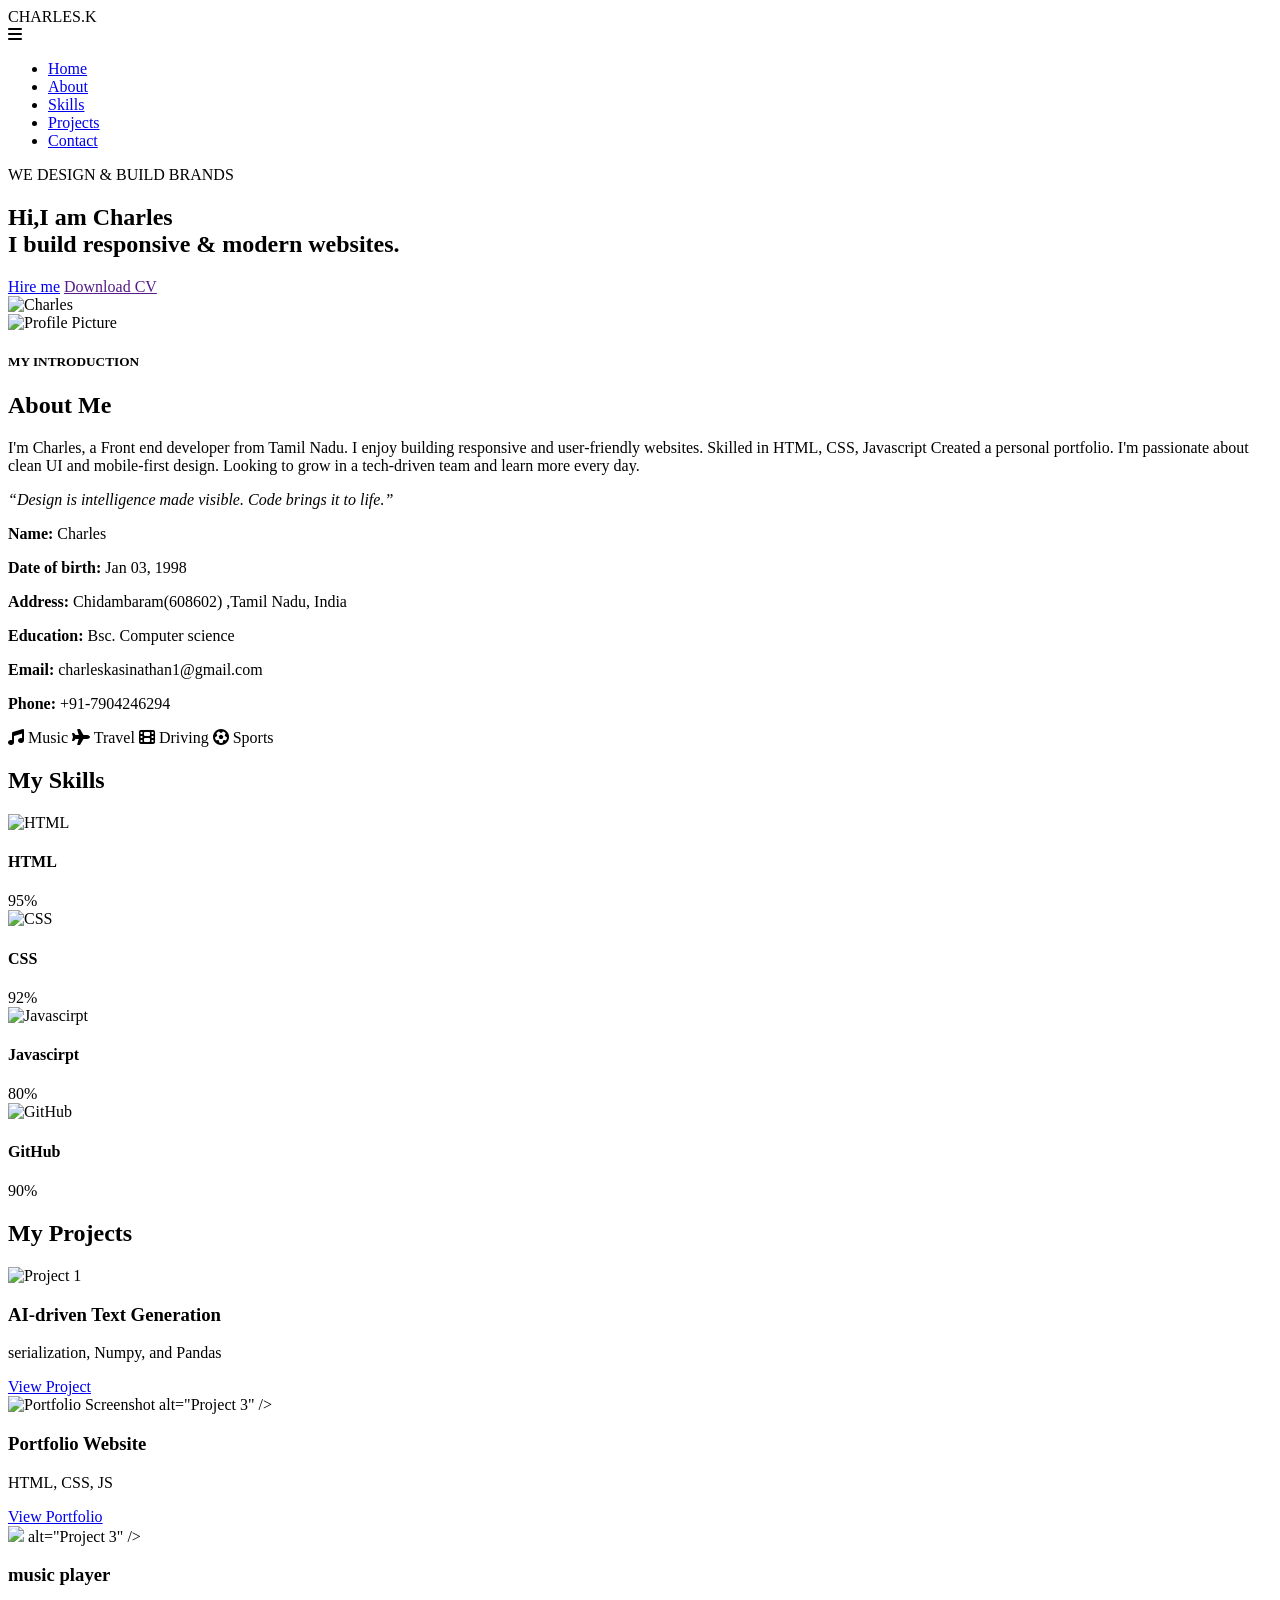
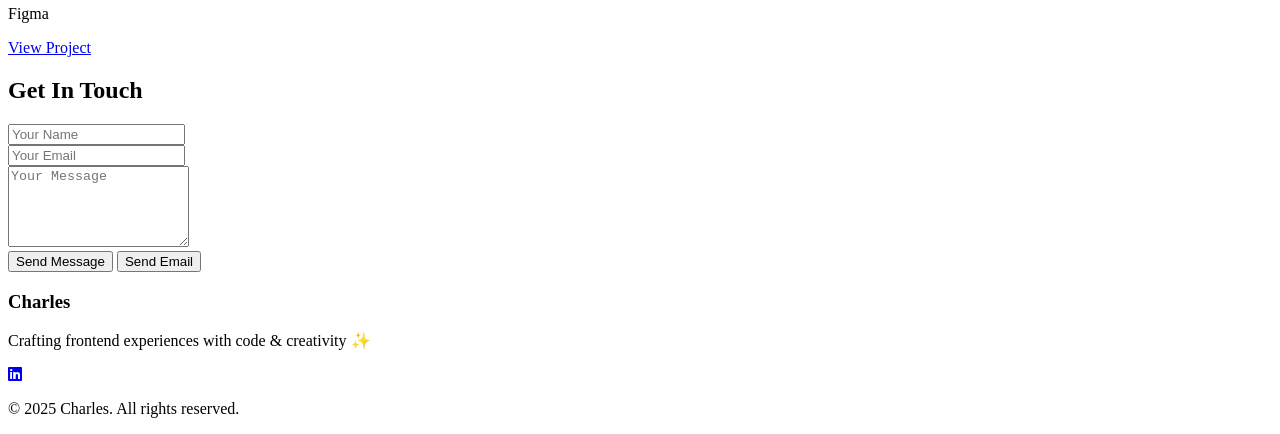
==== photo.html @ 7edde3dd "first commit" ====
<!DOCTYPE html>
<html lang="en">

<head>
    <meta charset="UTF-8" />
    <meta name="viewport" content="width=device-width, initial-scale=1.0" />
    <title>K.CHARLES | Portfolio</title>
    <link rel="stylesheet" href="../../task(31.10.25)/ass/sty.css" />
    <link rel="stylesheet" href="https://cdnjs.cloudflare.com/ajax/libs/font-awesome/6.5.0/css/all.min.css" />
    <link href="https://fonts.googleapis.com/css2?family=Poppins:wght@400;600;700&display=swap" rel="stylesheet" />
</head>

<body>
    <!-- Navbar -->
    <nav class="navbar">
        <div class="logo">CHARLES.K</div>
        <input type="checkbox" id="menu-toggle" hidden>
        <label for="menu-toggle" class="menu-icon"><i class="fas fa-bars"></i></label>
        <ul class="nav-links">
            <li><a href="#">Home</a></li>
            <li><a href="#about">About</a></li>
            <li><a href="#skills">Skills</a></li>
            <li><a href="#projects">Projects</a></li>
            <li><a href="#contact">Contact</a></li>
        </ul>
    </nav>

    <!-- Hero Section -->
    <div id="particles-js">
        <section class="hero">
            <div class="hero-left">
                <p class="tagline">WE DESIGN & BUILD BRANDS</p>
                <h1>Hi,I am <span>Charles</span> <br>I build responsive & modern websites.</h1>
                <div class="buttons">
                    <a href="#" class="btn primary">Hire me</a>
                    <a href="" class="btn outline" download>Download CV</a>
                </div>
            </div>
            <div class="hero-right">
                <div class="bg-skew"></div>
                <img src="../../task(31.10.25)/ass/charles image.jpg" class="img-fluid" alt="Charles" /> 

            </div>
        </section>
    </div>


    <!-- About Section -->
    <section id="about" class="about-section">
        <div class="container">
            <div class="about-grid">
                <div class="about-img">
                    <img src="../../task(31.10.25)/ass/image charles 2.jpg" alt="Profile Picture">
                </div>
                <div class="about-content">
                    <h5 class="section-subtitle">MY INTRODUCTION</h5>
                    <h2>About Me</h2>
                    <p>
                        I'm Charles, a Front end developer from Tamil Nadu.
                        I enjoy building responsive and user-friendly websites.
                        Skilled in HTML, CSS, Javascript Created a  personal portfolio.
                        I'm passionate about clean UI and mobile-first design.
                        Looking to grow in a tech-driven team and learn more every day.
                    </p>

                    <p><em>“Design is intelligence made visible. Code brings it to life.”</em></p>


                    <div class="about-details">
                        <p><strong>Name:</strong> Charles</p>
                        <p><strong>Date of birth:</strong> Jan 03, 1998</p>
                        <p><strong>Address:</strong> Chidambaram(608602) ,Tamil Nadu, India</p>
                        <p><strong>Education:</strong> Bsc. Computer science  </p>
                        <p><strong>Email:</strong> charleskasinathan1@gmail.com</p>
                        <p><strong>Phone:</strong> +91-7904246294</p>
                    </div>
                    <div class="interests">
                        <span><i class="fas fa-music"></i> Music</span>
                        <span><i class="fas fa-plane"></i> Travel</span>
                        <span><i class="fas fa-film"></i> Driving</span>
                        <span><i class="fas fa-futbol"></i> Sports</span>
                    </div>
                </div>
            </div>
        </div>
    </section>

    <section id="skills" class="skills-section">
        <h2>My Skills</h2>
        <div class="skills-slider">
            <div class="skills-track">
                
                <div class="skill-card">
                    <img src="../../task(31.10.25)/ass/html.image.jpg" class="skill-icon" alt="HTML" />
                    <h4>HTML</h4>
                    <div class="level-label">95%</div>
                </div>
                <div class="skill-card">
                    <img src="../../task(31.10.25)/ass/css.image.jpg" class="skill-icon" alt="CSS" />
                    <h4>CSS</h4>
                    <div class="level-label">92%</div>
                </div>
                <div class="skill-card">
                    <img src="../../task(31.10.25)/ass/js.image.jpg" class="skill-icon" alt="Javascirpt" />
                    <h4>Javascirpt</h4>
                    <div class="level-label">80%</div>
                </div>
                

                <div class="skill-card">
                    <img src="../../task(31.10.25)/ass/git,image.jpg" class="skill-icon" alt="GitHub" />
                    <h4>GitHub</h4>
                    <div class="level-label">90%</div>
                </div>

               
            </div>
        </div>
    </section>


    <!-- Project card -->

    <section id="projects" class="projects-section">
        <h2 class="section-title">My Projects</h2>
        <div class="projects-grid">
            <div class="project-card">
                <img src="project.png".png" alt="Project 1" />
                <div class="project-info">
                    <h3>AI-driven Text Generation </h3>
                    <p>serialization, Numpy, and Pandas </p>
                    <a href="https://ieeexplore.ieee.org/document/10800989" target="_blank">View Project</a>
                </div>
            </div>

            

            <div class="project-card">
                <img src="portfolio profile img.png" alt="Portfolio Screenshot">
                 alt="Project 3" />
                <div class="project-info">
                    <h3>Portfolio Website</h3>
                    <p>HTML, CSS, JS</p>
                    <a href="https://pradeeshsakthi135.github.io/Portfolio/" target="_blank">View Portfolio</a>
                </div>
            </div>

            <div class="project-card">
                <img src="figma project img.png"> alt="Project 3" />
                <div class="project-info">
                    <h3>music player</h3>
                    <p>Figma</p>
                    <a href="https://www.figma.com/design/TR00CKilQYdXGv19LBmmJM/Music-world?node-id=2-31&p=f&t=9NGuLvWdomnLvUGE-0" target="_blank">
                    View Project</a>
                </div>
            </div>


            <!-- Add more cards if needed -->
        </div>
    </section>

    <!-- contact -->
    <section id="contact" class="contact-section">
        <div class="container">
            <h2 class="section-title">Get In Touch</h2>

            <form class="contact-form" onsubmit="handleFormSubmit(event)">
                <div class="form-group">
                    <input type="text" id="name" name="name" placeholder="Your Name" required />
                </div>
                <div class="form-group">
                    <input type="email" id="email" name="email" placeholder="Your Email" required />
                </div>
                <div class="form-group">
                    <textarea rows="5" id="message" name="message" placeholder="Your Message" required></textarea>
                </div>
                <div class="button-group">
                    <button type="button" class="btn primary" onclick="sendWhatsApp()">Send Message</button>
                    <button type="submit" class="btn outline">Send Email</button>
                </div>
            </form>
        </div>
    </section>

    <!-- Footer -->

    <footer class="footer">
        <div class="footer-container">
            <h3>Charles</h3>
            <p>Crafting frontend experiences with code & creativity ✨</p>
            <div class="social-icons">
                
                </a>

                <a href="https://github.com/charleskasinathan1" target="_blank"><i
                        class="fab fa-linkedin"></i></a>
               

            </div>
            <p class="copyright">© 2025 Charles. All rights reserved.</p>
        </div>
    </footer>

    </section>







    <script src="https://unpkg.com/scrollreveal"></script>
    <script>
        ScrollReveal().reveal('.hero-left', { origin: 'left', distance: '50px', duration: 1000, delay: 300 });
        ScrollReveal().reveal('.hero-right', { origin: 'right', distance: '50px', duration: 1000, delay: 500 });
        ScrollReveal().reveal('.navbar', { origin: 'top', distance: '20px', duration: 800, delay: 200 });
        ScrollReveal().reveal('.about-img', { origin: 'left', distance: '50px', duration: 1000, delay: 200 });
        ScrollReveal().reveal('.about-content', { origin: 'right', distance: '50px', duration: 1000, delay: 300 });

        function sendWhatsApp() {
            const name = document.getElementById("name").value.trim();
            const email = document.getElementById("email").value.trim();
            const message = document.getElementById("message").value.trim();

            const text = `Name: ${name}%0AEmail: ${email}%0AMessage: ${message}`;
            const phone = "916374023707"; // ← Replace with your number
            const link = `https://wa.me/${phone}?text=${text}`;

            window.open(link, "_blank");
        }

        function handleFormSubmit(event) {
            event.preventDefault();
            const form = event.target;

            // Replace this with your FormSubmit endpoint
            const formAction = "https://formsubmit.co/rameshkannan24.in@gmail.com";

            const formData = new FormData(form);
            fetch(formAction, {
                method: "POST",
                body: formData,
            })
                .then(() => {
                    alert("Email sent successfully!");
                    form.reset();
                })
                .catch(() => {
                    alert("Failed to send email.");
                });
        }
    </script>
</body>

</html>
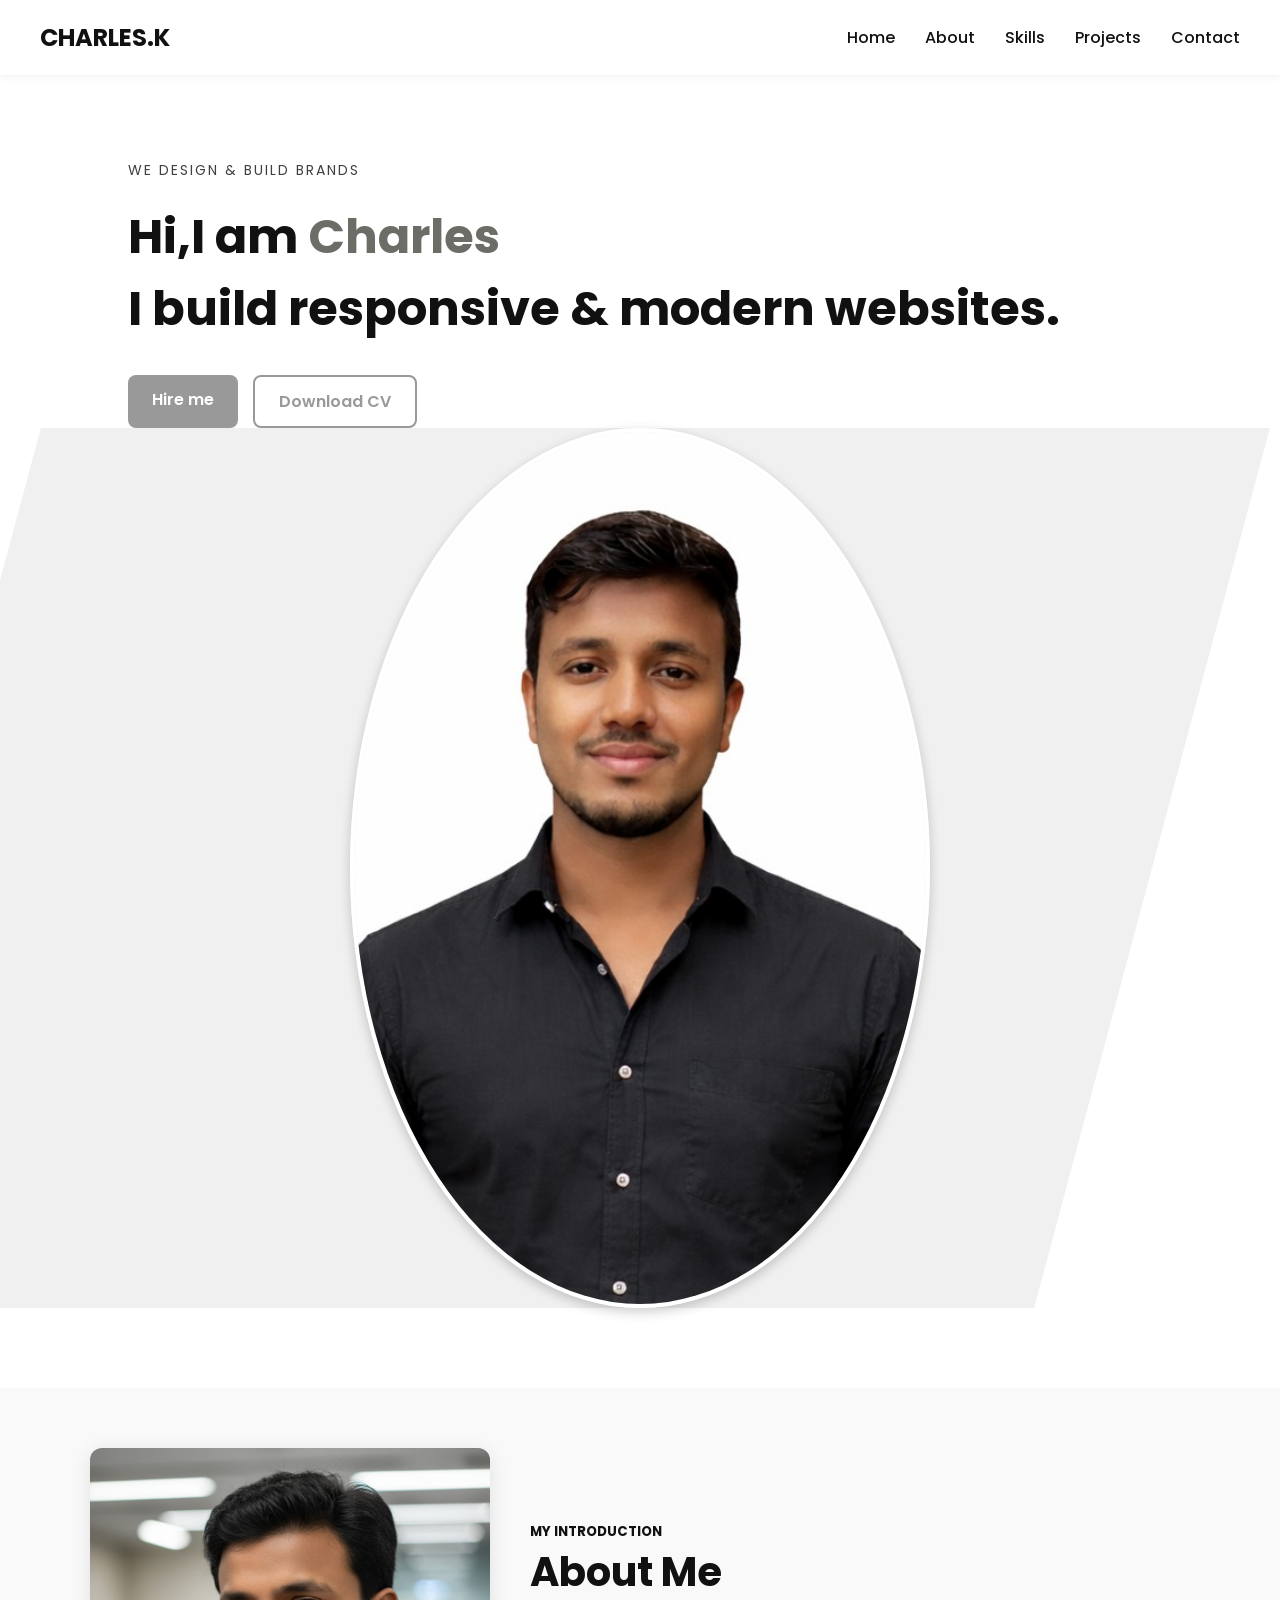
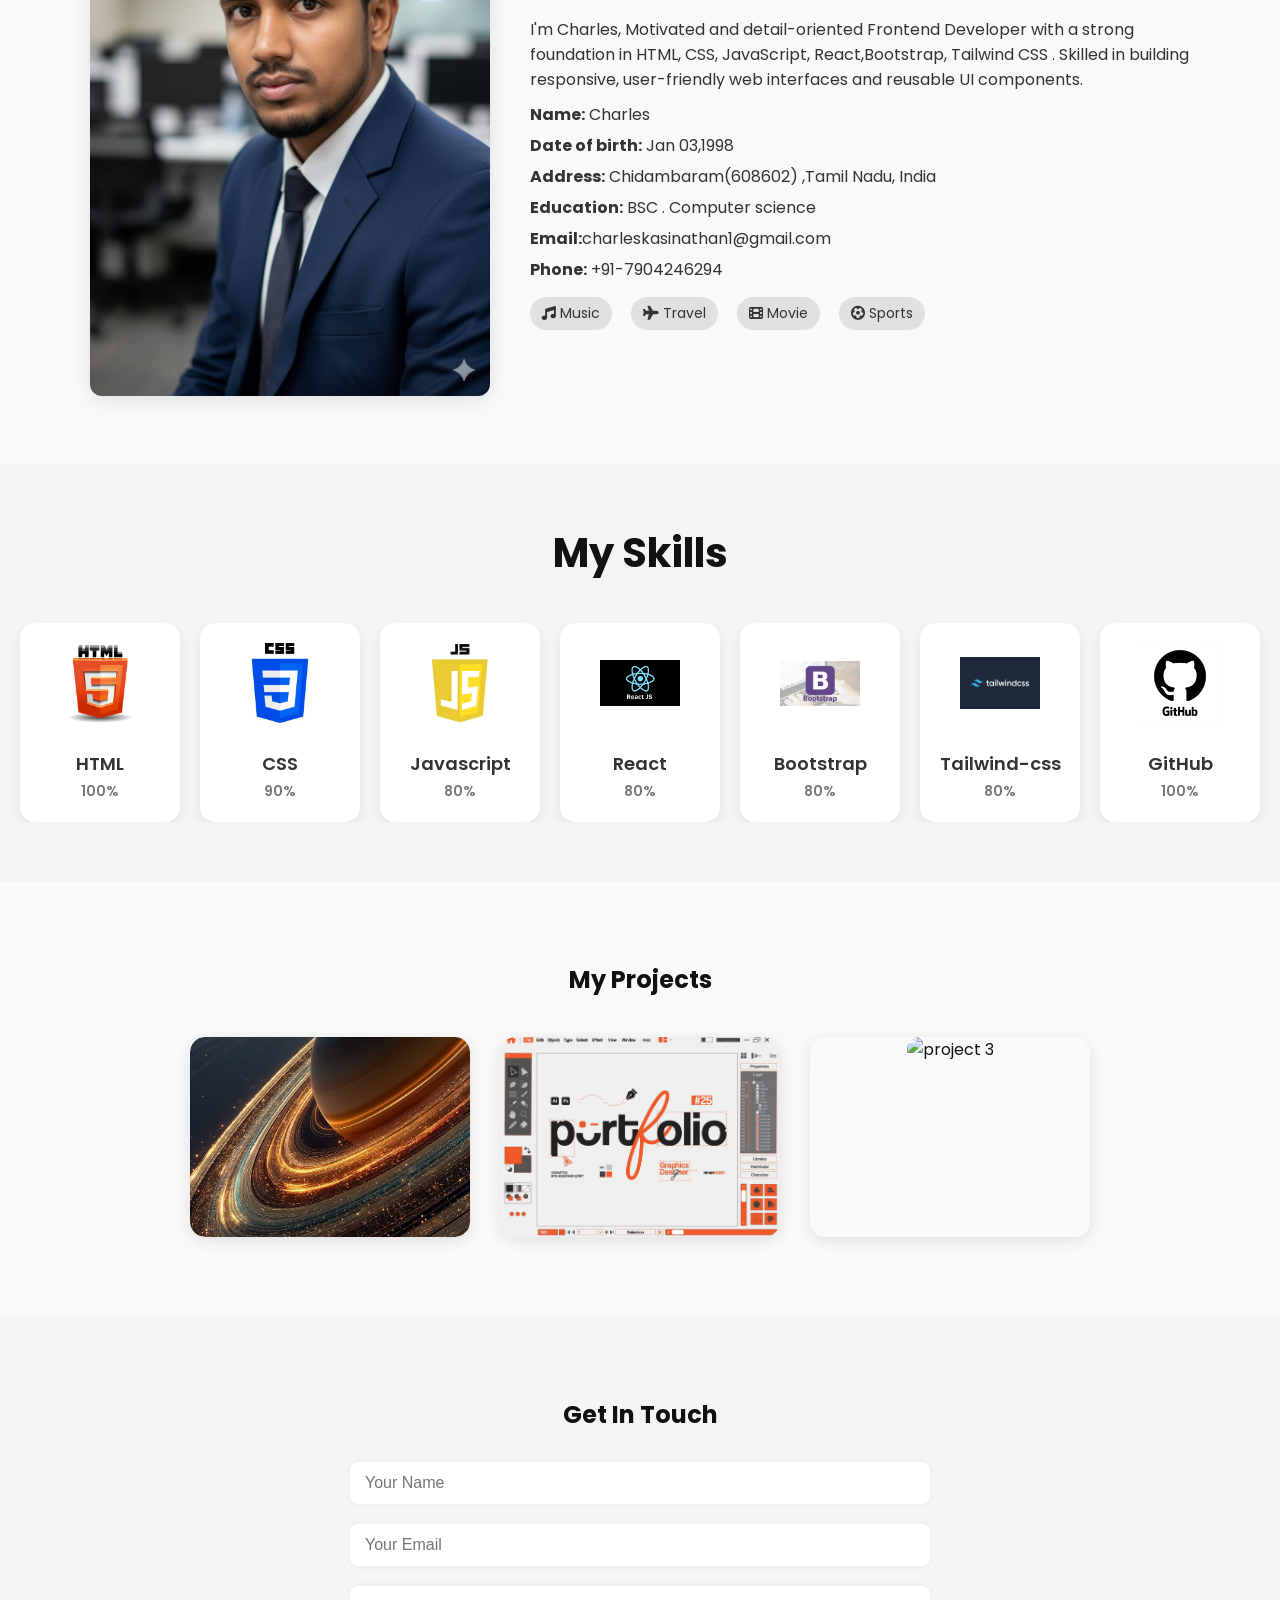
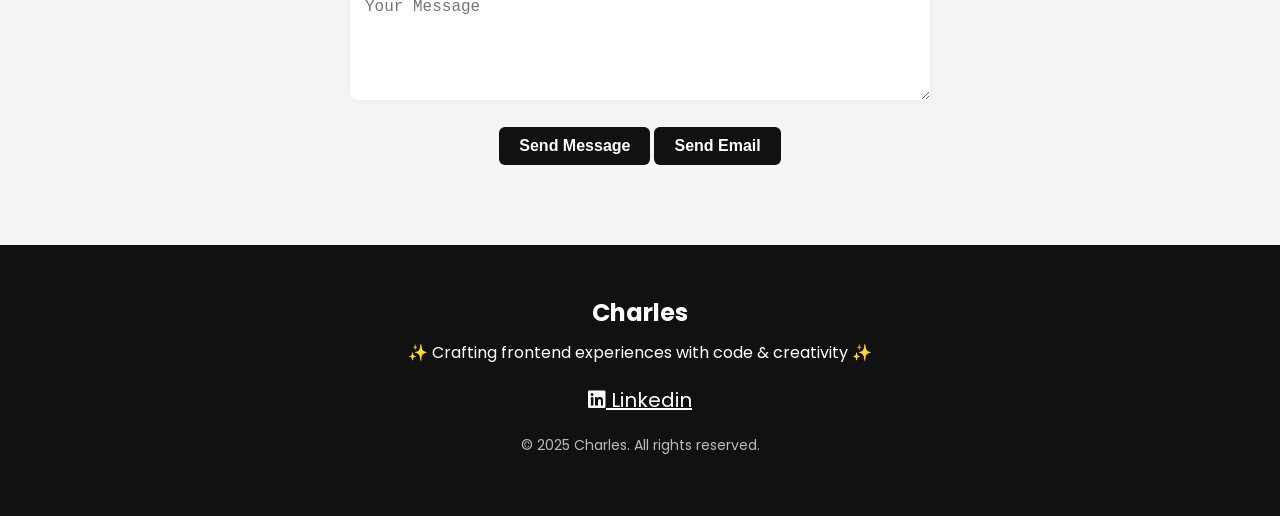
==== commit ca667d76: "first commit" ====
--- a/photo.html
+++ b/photo.html
@@ -4,8 +4,8 @@
 <head>
     <meta charset="UTF-8" />
     <meta name="viewport" content="width=device-width, initial-scale=1.0" />
-    <title>K.CHARLES | Portfolio</title>
-    <link rel="stylesheet" href="../../task(31.10.25)/ass/sty.css" />
+    <title>CHARLES | Portfolio</title>
+    <link rel="stylesheet" href="sty.css" />
     <link rel="stylesheet" href="https://cdnjs.cloudflare.com/ajax/libs/font-awesome/6.5.0/css/all.min.css" />
     <link href="https://fonts.googleapis.com/css2?family=Poppins:wght@400;600;700&display=swap" rel="stylesheet" />
 </head>
@@ -33,12 +33,12 @@
                 <h1>Hi,I am <span>Charles</span> <br>I build responsive & modern websites.</h1>
                 <div class="buttons">
                     <a href="#" class="btn primary">Hire me</a>
-                    <a href="" class="btn outline" download>Download CV</a>
+                    <a href="ass/charles resume.pdf" class="btn outline" download>Download CV</a>
                 </div>
             </div>
             <div class="hero-right">
                 <div class="bg-skew"></div>
-                <img src="../../task(31.10.25)/ass/charles image.jpg" class="img-fluid" alt="Charles" /> 
+                <img src="ass/charles.img 123.jpg" alt="Charles" /> 
 
             </div>
         </section>
@@ -50,68 +50,95 @@
         <div class="container">
             <div class="about-grid">
                 <div class="about-img">
-                    <img src="../../task(31.10.25)/ass/image charles 2.jpg" alt="Profile Picture">
+                    <img src="ass/image charles 2.jpg" alt="Profile Picture">
                 </div>
                 <div class="about-content">
                     <h5 class="section-subtitle">MY INTRODUCTION</h5>
                     <h2>About Me</h2>
                     <p>
-                        I'm Charles, a Front end developer from Tamil Nadu.
-                        I enjoy building responsive and user-friendly websites.
-                        Skilled in HTML, CSS, Javascript Created a  personal portfolio.
-                        I'm passionate about clean UI and mobile-first design.
-                        Looking to grow in a tech-driven team and learn more every day.
+                        I'm Charles, Motivated and detail-oriented Frontend Developer with a strong
+                         foundation in HTML, CSS, JavaScript, React,Bootstrap,
+                         Tailwind CSS . Skilled in building responsive,
+                          user-friendly web interfaces and reusable UI components.
                     </p>
 
-                    <p><em>“Design is intelligence made visible. Code brings it to life.”</em></p>
+                    
 
 
                     <div class="about-details">
                         <p><strong>Name:</strong> Charles</p>
-                        <p><strong>Date of birth:</strong> Jan 03, 1998</p>
+                        <p><strong>Date of birth:</strong> Jan 03,1998</p>
                         <p><strong>Address:</strong> Chidambaram(608602) ,Tamil Nadu, India</p>
-                        <p><strong>Education:</strong> Bsc. Computer science  </p>
-                        <p><strong>Email:</strong> charleskasinathan1@gmail.com</p>
+                        <p><strong>Education:</strong> BSC . Computer science </p>
+                        <p><strong>Email:</strong>charleskasinathan1@gmail.com
+</p>
                         <p><strong>Phone:</strong> +91-7904246294</p>
                     </div>
                     <div class="interests">
                         <span><i class="fas fa-music"></i> Music</span>
                         <span><i class="fas fa-plane"></i> Travel</span>
-                        <span><i class="fas fa-film"></i> Driving</span>
+                        <span><i class="fas fa-film"></i> Movie</span>
                         <span><i class="fas fa-futbol"></i> Sports</span>
                     </div>
                 </div>
             </div>
         </div>
     </section>
-
+    
     <section id="skills" class="skills-section">
         <h2>My Skills</h2>
         <div class="skills-slider">
             <div class="skills-track">
                 
-                <div class="skill-card">
-                    <img src="../../task(31.10.25)/ass/html.image.jpg" class="skill-icon" alt="HTML" />
+                
+                <div class="skill-card">
+                    <img src="ass/html.image.jpg" class="skill-icon" alt="HTML" />
                     <h4>HTML</h4>
-                    <div class="level-label">95%</div>
-                </div>
-                <div class="skill-card">
-                    <img src="../../task(31.10.25)/ass/css.image.jpg" class="skill-icon" alt="CSS" />
+                    <div class="level-label">100%</div>
+                </div>
+                <div class="skill-card">
+                    <img src="ass/css.image.jpg" class="skill-icon" alt="CSS" />
                     <h4>CSS</h4>
-                    <div class="level-label">92%</div>
-                </div>
-                <div class="skill-card">
-                    <img src="../../task(31.10.25)/ass/js.image.jpg" class="skill-icon" alt="Javascirpt" />
-                    <h4>Javascirpt</h4>
-                    <div class="level-label">80%</div>
-                </div>
-                
-
-                <div class="skill-card">
-                    <img src="../../task(31.10.25)/ass/git,image.jpg" class="skill-icon" alt="GitHub" />
+                    <div class="level-label">90%</div>
+                </div>
+
+                <div class="skill-card">
+                    <img src="ass/js.image.jpg" class="skill-icon" alt="Javascript"/>
+                    <h4>Javascript</h4>
+                    <div class="level-label">80%</div>
+                </div>
+
+                <div class="skill-card">
+                    <img src="ass/react.image.jpg" class="skill-icon" alt="React"/>
+                    <h4>React</h4>
+                    <div class="level-label">80%</div>
+                </div>
+
+                
+                <div class="skill-card">
+                    <img src="ass/boost.ime.jpg" class="skill-icon" alt="Bootstrap"/>
+                    <h4>Bootstrap</h4>
+                    <div class="level-label">80%</div>
+                </div>
+
+
+                <div class="skill-card">
+                    <img src="ass/tail 2.img" class="skill-icon" alt="Tailwind-css"/>
+                    <h4>Tailwind-css</h4>
+                    <div class="level-label">80%</div>
+                </div>
+
+                
+
+                <div class="skill-card">
+                    <img src="ass/git,image.jpg" class="skill-icon" alt="GitHub" />
                     <h4>GitHub</h4>
-                    <div class="level-label">90%</div>
-                </div>
+                    <div class="level-label">100%</div>
+                </div>
+
+
+             
+
 
                
             </div>
@@ -125,35 +152,38 @@
         <h2 class="section-title">My Projects</h2>
         <div class="projects-grid">
             <div class="project-card">
-                <img src="project.png".png" alt="Project 1" />
+                <img src="ass/planet.img" alt="Project 1" />
                 <div class="project-info">
-                    <h3>AI-driven Text Generation </h3>
-                    <p>serialization, Numpy, and Pandas </p>
-                    <a href="https://ieeexplore.ieee.org/document/10800989" target="_blank">View Project</a>
+                    <h3>My Dream Planet  </h3>
+                    <p>REACT,HTML,CSS </p>
+                    <a href="file:///D:/portfolio/dream%20planet/planet.html#home" target="_blank">View Project</a>
                 </div>
             </div>
 
             
 
             <div class="project-card">
-                <img src="portfolio profile img.png" alt="Portfolio Screenshot">
-                 alt="Project 3" />
+                <img src="ass/portfolio.img" alt=" Project 2"/>
+                 
                 <div class="project-info">
                     <h3>Portfolio Website</h3>
                     <p>HTML, CSS, JS</p>
-                    <a href="https://pradeeshsakthi135.github.io/Portfolio/" target="_blank">View Portfolio</a>
+                    <a href="file:///D:/portfolio/photo.html#contact" target="_blank">View Portfolio</a>
                 </div>
             </div>
 
             <div class="project-card">
-                <img src="figma project img.png"> alt="Project 3" />
+                <img src="" alt="project 3">
                 <div class="project-info">
-                    <h3>music player</h3>
+                    <h3>Music player</h3>
                     <p>Figma</p>
                     <a href="https://www.figma.com/design/TR00CKilQYdXGv19LBmmJM/Music-world?node-id=2-31&p=f&t=9NGuLvWdomnLvUGE-0" target="_blank">
                     View Project</a>
                 </div>
             </div>
+
+
+            
 
 
             <!-- Add more cards if needed -->
@@ -188,13 +218,13 @@
     <footer class="footer">
         <div class="footer-container">
             <h3>Charles</h3>
-            <p>Crafting frontend experiences with code & creativity ✨</p>
+            <p>✨ Crafting frontend experiences with code & creativity ✨</p>
             <div class="social-icons">
                 
                 </a>
 
-                <a href="https://github.com/charleskasinathan1" target="_blank"><i
-                        class="fab fa-linkedin"></i></a>
+                <a href="https://www.linkedin.com/in/pradeesh-kumars" target="_blank"><i
+                        class="fab fa-linkedin"></i>  Linkedin</a>
                
 
             </div>
--- a/sty.css
+++ b/sty.css
@@ -0,0 +1,569 @@
+/* Base Reset */
+* {
+  margin: 0;
+  padding: 0;
+  box-sizing: border-box;
+}
+
+html {
+  scroll-behavior: smooth;
+  font-size: 100%;
+}
+
+@media (max-width: 480px) {
+  html {
+    font-size: 90%;
+  }
+}
+
+body {
+  font-family: 'Poppins', sans-serif;
+  background: #fff;
+  color: #111;
+  overflow-x: hidden;
+  padding-top: 80px;
+}
+
+/* Navbar */
+.navbar {
+  width: 100%;
+  padding: 20px 40px;
+  position: fixed;
+  top: 0;
+  left: 0;
+  background: #fff;
+  box-shadow: 0 2px 8px rgba(0, 0, 0, 0.05);
+  display: flex;
+  justify-content: space-between;
+  align-items: center;
+  z-index: 1000;
+}
+
+.navbar .logo {
+  font-size: 24px;
+  font-weight: 700;
+}
+
+.nav-links {
+  list-style: none;
+  display: flex;
+  gap: 30px;
+}
+
+.nav-links li a {
+  text-decoration: none;
+  color: #111;
+  font-weight: 500;
+  transition: color 0.3s;
+}
+
+.nav-links li a:hover {
+  color: #aeafaa;
+}
+
+.menu-icon {
+  display: none;
+  font-size: 24px;
+  cursor: pointer;
+}
+
+/* Hero Section */
+.hero {
+  display: flex;
+  flex-wrap: wrap;
+  justify-content: space-between;
+  align-items: center;
+  padding: 80px 10%;
+  min-height: 100vh;
+}
+
+.hero-left {
+  flex: 1 1 500px;
+  z-index: 1;
+}
+
+.hero-left .tagline {
+  font-size: 14px;
+  color: #414040;
+  margin-bottom: 20px;
+  letter-spacing: 2px;
+}
+
+.hero-left h1 {
+  font-size: clamp(2.2rem, 6vw, 3rem);
+  font-weight: 700;
+  margin-bottom: 30px;
+  color: #111;
+}
+
+.hero-left h1 span {
+  color: #6d6d67;
+}
+
+.buttons {
+  display: flex;
+  gap: 15px;
+  flex-wrap: wrap;
+}
+
+.btn {
+  padding: 12px 24px;
+  border-radius: 8px;
+  font-weight: 600;
+  text-decoration: none;
+  display: inline-block;
+}
+
+.btn.primary {
+  background: #999;
+  color: #fff;
+}
+
+.btn.outline {
+  border: 2px solid #999;
+  color: #999;
+}
+
+.hero-right {
+  flex: 1 1 400px;
+  position: relative;
+  display: flex;
+  justify-content: center;
+  align-items: center;
+  z-index: 0;
+}
+
+.hero-right img {
+  width: 580px;         /* adjust size if needed */
+  height: 880px;        /* keep width & height equal */
+  object-fit: cover;    /* to fit face properly */
+  border-radius: 50%;   /* makes it round */
+  border: 4px solid #fff; /* optional white border */
+  box-shadow: 0 4px 12px rgba(0,0,0,0.2); /* light shadow */
+}
+
+.bg-skew {
+  position: absolute;
+  top: 0;
+  right: 0;
+  width: 120%;
+  height: 100%;
+  background: #f0f0f0;
+  transform: skewX(-15deg);
+  z-index: -1;
+}
+
+/* About Section */
+.about-section {
+  padding: 60px 20px;
+  background: #f9f9f9;
+}
+
+.container {
+  max-width: 1100px;
+  margin: auto;
+}
+
+.about-grid {
+  display: flex;
+  flex-wrap: wrap;
+  gap: 40px;
+  align-items: center;
+}
+
+/* .about-img img {
+  width: 700px;
+  max-width: 400px;
+  height: 450px;
+  border-radius: 12px;
+  object-fit: cover;
+  box-shadow: 0 4px 20px rgba(0, 0, 0, 0.1);
+} */
+.about-img img {
+  width: 100%;
+  max-width: 400px;
+  height: auto;
+  border-radius: 12px;
+  object-fit: cover;
+  box-shadow: 0 4px 20px rgba(0, 0, 0, 0.1);
+}
+
+
+.about-content {
+  flex: 1;
+}
+
+.about-content h2 {
+  font-size: clamp(1.8rem, 5vw, 2.5rem);
+  margin-bottom: 15px;
+}
+
+.about-content p {
+  font-size: 16px;
+  margin-bottom: 10px;
+  color: #333;
+}
+
+.about-details p {
+  margin: 6px 0;
+}
+
+.interests {
+  margin-top: 15px;
+}
+
+.interests span {
+  display: inline-block;
+  margin-right: 15px;
+  background: #e0e0e0;
+  padding: 6px 12px;
+  border-radius: 20px;
+  font-size: 14px;
+  color: #333;
+}
+
+.skills-section {
+
+  background: #f4f4f4;
+  padding: 60px 0;
+  text-align: center;
+  overflow: hidden;
+}
+
+.skills-section h2 {
+  
+  font-size: clamp(2rem, 5vw, 2.5rem);
+  margin-bottom: 40px;
+  font-weight: 700;
+}
+
+.skills-slider {
+  display: flex;
+  justify-content: center;
+  overflow: hidden;
+  position: relative;
+  justify-content: center;    /* Center horizontally */
+  align-items: center;  
+}
+
+.skills-track {
+  display: flex;
+  gap: 20px; /* 👈 This creates the gap between cards */
+  
+  
+}
+
+
+@keyframes scroll-left {
+  0% {
+    transform: translateX(0);
+  }
+  100% {
+    transform: translateX(-50%);
+  }
+}
+
+.skill-card {
+  background: #ffffff;
+  border-radius: 15px;
+  padding: 20px 15px;
+  text-align: center;
+  box-shadow: 0 4px 12px rgba(0, 0, 0, 0.08);
+  transition: transform 0.3s;
+  width: 160px;
+  margin: 0; /* no margin needed now */
+  flex: 0 0 auto;
+}
+
+.skill-card:hover {
+  transform: scale(1.05);
+}
+
+.skill-icon {
+  width: 80px;
+  height: 80px;
+  object-fit: contain;
+  margin-bottom: 10px;
+}
+
+.skill-card h4 {
+  font-size: 18px;
+  color: #333;
+  font-weight: 600;
+  margin: 10px 0 4px;
+}
+
+.level-label {
+  font-size: 14px;
+  font-weight: 600;
+  color: #777;
+}
+
+
+/* Projects Section */
+.projects-section {
+  padding: 80px 20px;
+  background-color: #f9f9f9;
+  text-align: center;
+}
+
+.projects-grid {
+  display: flex;
+  gap: 30px;
+  flex-wrap: wrap;
+  justify-content: center;
+  margin-top: 40px;
+}
+
+.project-card {
+  position: relative;
+  width: 280px;
+  height: 200px;
+  overflow: hidden;
+  border-radius: 15px;
+  box-shadow: 0 4px 15px rgba(0, 0, 0, 0.1);
+  cursor: pointer;
+  background: #f9f9f9; /* fallback bg in case image fails */
+}
+
+
+
+.project-card img {
+  width: 100%;
+  height: 100%;
+  object-fit: cover;
+  border-radius: 15px; /* matches card border */
+  transition: all 0.5s ease;
+}
+
+
+
+.project-info {
+  position: absolute;
+  top: 0;
+  left: 0;
+  width: 100%;
+  height: 100%;
+  backdrop-filter: blur(8px);
+  background-color: rgba(0, 0, 0, 0.4);
+  color: #fff;
+  opacity: 0;
+  display: flex;
+  flex-direction: column;
+  justify-content: center;
+  align-items: center;
+  text-align: center;
+  padding: 10px;
+  transition: opacity 0.5s ease;
+}
+
+.project-card:hover img {
+  transform: scale(1.1);
+  filter: blur(2px);
+}
+
+.project-card:hover .project-info {
+  opacity: 1;
+}
+
+.project-info h3 {
+  font-size: 20px;
+  margin-bottom: 10px;
+}
+
+.project-info a {
+  padding: 6px 14px;
+  background: #fff;
+  color: #000;
+  text-decoration: none;
+  border-radius: 4px;
+  font-weight: 600;
+  transition: 0.3s;
+}
+
+.project-info a:hover {
+  background: #000;
+  color: #fff;
+}
+
+/* Contact Section */
+.contact-section {
+  padding: 80px 20px;
+  background: #f5f5f5;
+  text-align: center;
+}
+
+.contact-section .container {
+  max-width: 600px;
+  margin: auto;
+}
+
+.contact-form {
+  margin-top: 30px;
+  padding: 0 10px;
+}
+
+.form-group {
+  margin-bottom: 20px;
+}
+
+.contact-form input,
+.contact-form textarea {
+  width: 100%;
+  padding: 12px 15px;
+  border: none;
+  border-radius: 8px;
+  box-shadow: 0 0 8px rgba(0, 0, 0, 0.05);
+  font-size: 16px;
+}
+
+.contact-form input:focus,
+.contact-form textarea:focus {
+  outline: none;
+  box-shadow: 0 0 8px rgba(0, 0, 0, 0.15);
+}
+
+.contact-form .btn {
+  padding: 10px 20px;
+  border: none;
+  background: #111;
+  color: #fff;
+  border-radius: 6px;
+  font-size: 16px;
+  cursor: pointer;
+  transition: 0.3s;
+}
+
+.contact-form .btn:hover {
+  background: #333;
+  transform: scale(1.05);
+}
+
+/* Footer */
+.footer {
+  background-color: #111;
+  color: #fff;
+  padding: 50px 20px;
+  text-align: center;
+}
+
+.footer h3 {
+  font-size: 24px;
+  margin-bottom: 10px;
+}
+
+.footer p {
+  margin: 10px 0;
+}
+
+.social-icons {
+  margin: 20px 0;
+}
+
+.social-icons a {
+  color: #fff;
+  font-size: 20px;
+  margin: 0 10px;
+  transition: 0.3s;
+}
+
+.social-icons a:hover {
+  color: #1da1f2;
+}
+
+.footer .copyright {
+  margin-top: 15px;
+  font-size: 14px;
+  color: #bbb;
+}
+
+/* Responsive Navbar & Layout */
+@media (max-width: 991px) {
+  .hero {
+    flex-direction: column;
+    text-align: center;
+    padding: 60px 5%;
+  }
+
+  .hero-left,
+  .hero-right {
+    width: 100%;
+    max-width: 100%;
+  }
+
+  .hero-left {
+    margin-bottom: 40px;
+  }
+
+  .bg-skew {
+    display: none;
+  }
+
+  .navbar {
+    padding: 15px 20px;
+  }
+
+  .nav-links {
+    position: absolute;
+    top: 60px;
+    right: 20px;
+    background: #fff;
+    flex-direction: column;
+    width: 200px;
+    box-shadow: 0 4px 12px rgba(0, 0, 0, 0.1);
+    padding: 15px 0;
+    display: none;
+  }
+
+  .nav-links li {
+    margin: 10px 0;
+    text-align: center;
+  }
+
+  #menu-toggle:checked + .menu-icon + .nav-links {
+    display: flex;
+  }
+
+  .menu-icon {
+    display: block;
+  }
+}
+
+@media (max-width: 768px) {
+  .about-grid {
+    flex-direction: column;
+    text-align: center;
+  }
+
+  .projects-grid {
+    flex-direction: column;
+    align-items: center;
+  }
+
+  .project-card {
+    width: 95%;
+    height: 220px;
+  }
+
+  .footer h3 {
+    font-size: 20px;
+  }
+
+  .footer p {
+    font-size: 14px;
+  }
+
+  .social-icons a {
+    font-size: 18px;
+    margin: 0 8px;
+  }
+
+  .contact-form input,
+  .contact-form textarea {
+    font-size: 14px;
+  }
+
+  .contact-form .btn {
+    width: 100%;
+  }
+}
